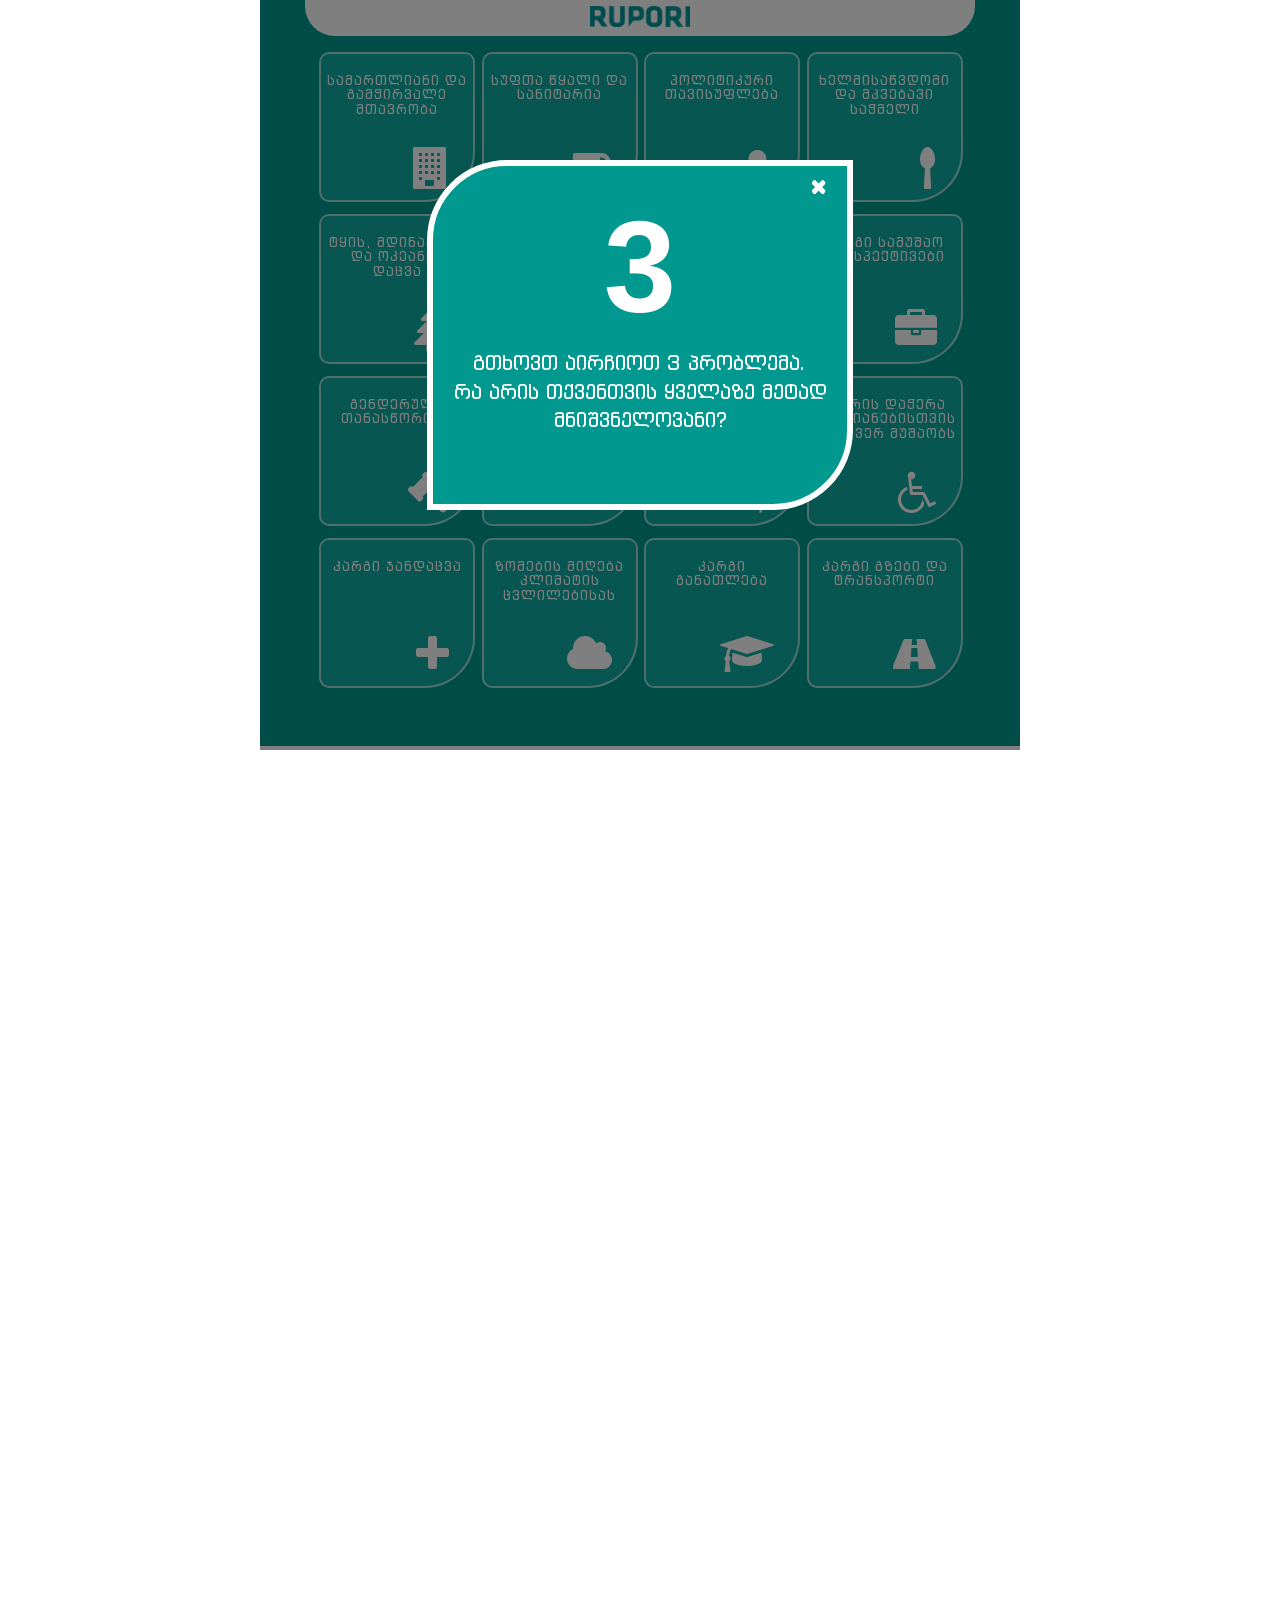
==== index.html @ c6586e13 "remove rubbish from social buttons" ====
<!DOCTYPE html>
<html lang="en">
<head>
    <meta http-equiv="Content-Type" content="text/html; charset=UTF-8">
    <meta charset="utf-8">
    <title>Rupori FB</title>
    <meta name="viewport" content="width=device-width, initial-scale=1.0">
    <meta name="description" content="">
    <meta name="author" content="">
    <!-- Le styles -->
    <link rel="stylesheet" type="text/css" href="dist/css/metro-bootstrap.min.css">
    <link rel="stylesheet" href="styles/font-awesome.min.css">
    <!-- documentation styles -->
    <link rel="stylesheet" type="text/css" href="styles/docs.css">
    <link rel="stylesheet" type="text/css" href="styles/styles.css">
    <link rel="shortcut icon" type="image/png" href="fav.png"/>

    <!-- Le HTML5 shim, for IE6-8 support of HTML5 elements -->
    <!--[if lt IE 9]>
      <script src="http://html5shim.googlecode.com/svn/trunk/html5.js"></script>
    <![endif]-->
    <script type="text/javascript" src="http://w.sharethis.com/button/buttons.js"></script>
    <script type="text/javascript">
      stLight.options({
        publisher: "8b19cd07-ea9c-4de0-a955-65dc90b74070",
        doNotHash: true,
        doNotCopy: false,
        hashAddressBar: false
      });
    </script>

</head>  
<body data-spy="scroll" data-target=".subnav" data-offset="50" screen_capture_injected="true">

<script>
  window.fbAsyncInit = function() {
    FB.init({
      appId      : '884890331523133',
      xfbml      : true,
      version    : 'v2.2'
    });
    function onLogin(response) {
      if (response.status == 'connected') {
        FB.api('/me?fields=first_name', function(data) {
          var welcomeBlock = document.getElementById('fb-welcome');
          welcomeBlock.innerHTML = 'Hello, ' + data.first_name + '!';
        });
      }
    }

    FB.getLoginStatus(function(response) {
      // Check login status on load, and if the user is
      // already logged in, go directly to the welcome message.
      if (response.status == 'connected') {
        onLogin(response);
      } else {
        // Otherwise, show Login dialog first.
        FB.login(function(response) {
          onLogin(response);
        }, {scope: 'user_friends, email'});
      }
    });
  };

  (function(d, s, id){
     var js, fjs = d.getElementsByTagName(s)[0];
     if (d.getElementById(id)) {return;}
     js = d.createElement(s); js.id = id;
     js.src = "//connect.facebook.net/en_US/sdk.js";
     fjs.parentNode.insertBefore(js, fjs);
   }(document, 'script', 'facebook-jssdk'));
</script>

<h1 id="fb-welcome"></h1>

<div id="over">
  <div class="dialog">
    <i class="close fa fa-close fa-1x"></i>
    <h1>3</h1>
    გთხოვთ აირჩიოთ 3 პრობლემა.
    <br>რა არის თქვენთვის ყველაზე მეტად მნიშვნელოვანი?
  </div>
</div>

<div id="mess">
  <div class="data">
    <img src="images/data.png">
  </div>
  <div class="thank">
    <span>გმადლობთ!</span>თქვენი ხმა მიღებულია...
    <div>გთხოვთ გააზიარეთ ეს ინფორმაცია:</div>
  </div>
  <div class="social">
    <span class='st_facebook_large' displayText='Facebook' st_url="" st_title="" st_image="" st_summary=""></span>
    <span class='st_twitter_large' displayText='Tweet' st_url="" st_title="" st_image="" st_summary=""></span>
    <span class='st_linkedin_large' displayText='LinkedIn' st_url="" st_title="" st_image="" st_summary=""></span>
  </div>
</div>

<div id="app">
  <div class="head">
    <div class="logo">
      <img src="images/logo-blue.png" width="100">
    </div>
    <div class="lang">
      <div class="geo act">ქარ</div>
      <div class="rus">рус</div>
      <div class="eng">eng</div>
    </div>
  </div>
  <div class="tiles">
      <div class="col-sm-3 col-md-3">
        <div class="thumbnail tile tile-medium tile-blue col-md-3" id="1">
          <a href="#">
            <h1>სამართლიანი და გამჭირვალე მთავრობა</h1>
          </a>
        <i class="fa fa-building fa-3x"></i>
        </div>
      </div>
      <div class="col-sm-3 col-md-3">
        <div class="thumbnail tile tile-medium tile-green col-md-3" id="2">
          <a href="#">
            <h1>სუფთა წყალი და სანიტარია</h1>
          </a>
        <i class="fa fa-coffee fa-3x"></i>
        </div>
      </div>
      <div class="col-sm-3 col-md-3">
        <div class="thumbnail tile tile-medium tile-red col-md-3" id="3">
          <a href="#">
              <h1>პოლიტიკური თავისუფლება</h1>
          </a>
        <i class="fa fa-user fa-3x"></i>
        </div>
      </div>
      <div class="col-sm-3 col-md-3">
        <div class="thumbnail tile tile-medium tile-yellow col-md-3" id="4">
          <a href="#">
              <h1>ხელმისაწვდომი და მკვებავი საჭმელი</h1>
          </a>
        <i class="fa fa-spoon fa-3x"></i>
        </div>
      </div>
      <div class="col-sm-3 col-md-3">
        <div class="thumbnail tile tile-medium tile-pink col-md-3" id="5">
          <a href="#">
              <h1>ტყის, მდინარისა და ოკეანის დაცვა</h1>
          </a>
        <i class="fa fa-tree fa-3x"></i>
        </div>
      </div>
      <div class="col-sm-3 col-md-3">
        <div class="thumbnail tile tile-medium tile-purple col-md-3" id="6">
          <a href="#">
              <h1>კრიმინალისა და ძალადობისგან დაცვა</h1>
          </a>
        <i class="fa fa-shield fa-3x"></i>
        </div>
      </div>
      <div class="col-sm-3 col-md-3">
        <div class="thumbnail tile tile-medium tile-lime col-md-3" id="7">
          <a href="#">
              <h1>სატელეფონო და ინტერნეტ კავშირი</h1>
          </a>
        <i class="fa fa-globe fa-3x"></i>
        </div>
      </div>
      <div class="col-sm-3 col-md-3">
        <div class="thumbnail tile tile-medium tile-magenta col-md-3" id="8">
          <a href="#">
              <h1>კარგი სამუშაო პერსპექტივები</h1>
          </a>
        <i class="fa fa-briefcase fa-3x"></i>
        </div>
      </div>
      <div class="col-sm-3 col-md-3">
        <div class="thumbnail tile tile-medium tile-teal col-md-3" id="9">
          <a href="#">
              <h1>გენდერული თანასწორობა</h1>
          </a>
        <i class="fa fa-legal fa-3x"></i>
        </div>
      </div>
      <div class="col-sm-3 col-md-3">
        <div class="thumbnail tile tile-medium tile-turquoise col-md-3" id="10">
          <a href="#">
              <h1>დევნისა და დისკრიმინაციისგან თავისუფლება</h1>
          </a>
        <i class="fa fa-ban fa-3x"></i>
        </div>
      </div>
      <div class="col-sm-3 col-md-3">
        <div class="thumbnail tile tile-medium tile-green-sea col-md-3" id="11">
          <a href="#">
              <h1>საიმედო ენერგია სახლში</h1>
          </a>
        <i class="fa fa-bolt fa-3x"></i>
        </div>
      </div>
      <div class="col-sm-3 col-md-3">
        <div class="thumbnail tile tile-medium tile-emerald col-md-3" id="12">
          <a href="#">
              <h1>მხარის დაჭერა ადამიანებისთვის ვინც ვერ მუშაობს</h1>
          </a>
        <i class="fa fa-wheelchair fa-3x"></i>
        </div>
      </div>
      <div class="col-sm-3 col-md-3">
        <div class="thumbnail tile tile-medium nephritis col-md-3" id="13">
          <a href="#">
              <h1>კარგი ჯანდაცვა</h1>
          </a>
        <i class="fa fa-plus fa-3x"></i>
        </div>
      </div>
      <div class="col-sm-3 col-md-3">
        <div class="thumbnail tile tile-medium tile-peter-river col-md-3" id="14">
          <a href="#">
              <h1>ზომების მიღება კლიმატის ცვლილებისას</h1>
          </a>
        <i class="fa fa-cloud fa-3x"></i>
        </div>
      </div>
      <div class="col-sm-3 col-md-3">
        <div class="thumbnail tile tile-medium tile-belize-hole col-md-3" id="15">
          <a href="#">
              <h1>კარგი განათლება</h1>
          </a>
        <i class="fa fa-graduation-cap fa-3x"></i>
        </div>
      </div>
      <div class="col-sm-3 col-md-3">
        <div class="thumbnail tile tile-medium tile-amethyst col-md-3" id="16">
          <a href="#">
              <h1>კარგი გზები და ტრანსპორტი</h1>
          </a>
        <i class="fa fa-road fa-3x"></i>
        </div>
      </div>
  </div>
</div>

  <!-- JS -->
  <script type="text/javascript" src="scripts/vendor/jquery-1.11.1.min.js"></script>
  <script type="text/javascript" src="scripts/vendor/jquery.transit.min.js"></script>
  <script type="text/javascript" src="scripts/vendor/bootstrap.min.js"></script>
  <script type="text/javascript" src="scripts/metro-docs.js"></script>

  <script>
  $(window).load(function(){

    // bounce effect
    $.cssEase['bounce'] =
      'cubic-bezier(0,1,0.5,1.3)';

    $('#over').transition({ opacity: 1 });
    $('#app').transition({ opacity: 1});
    $('.dialog').transition({
      y: 80,
      duration: 500,
      delay: 100 });

    // close
    $('.close').click(function() {
      $('.dialog').transition({ display: 'none' });
      $('#over').transition({ opacity: '0' });
      $('#over').transition({ visibility: 'hidden' });
    });

    // $('.tile').transition({ scale: 2.2 });
    var cnt = 1;
    $('.tile').click(function(){

      $(this).css({opacity: 0.5, background: '#333' });
      $(this).transition({ scale: 0.9 });

      // finish
      if((cnt ++) == 3){
        $('.tiles').transition({ opacity: '0.6', delay: 300 });
        $('#over').transition({ visibility: 'visible'  });
        $('#over').transition({ opacity: '1', background: 'rgba(0, 0, 0, 0.4)', delay: 1200  });
        $('#mess').transition({ visibility: 'visible', duration: 900, delay: 1800, y: 100 }, 'bounce');
      }
    });

  });

  </script>

</body>
</html>
---- styles/docs.css ----
/*!
 *  Documentation Styles
 *  specific styles for the documentation pages
 */

body {
  min-height: 2000px;
}
.navbar-static-top {
  margin-bottom: 19px;
}
.navbar
{
	min-height:124px;
}

.bsnavbar
{
  margin-bottom: 19px;
	min-height:124px;
}

/*
 * Side navigation
 *
 * Scrollspy and affixed enhanced navigation to highlight sections and secondary
 * sections of docs content.
 */

/* By default it's not affixed in mobile views, so undo that */
.bs-sidebar.affix {
  position: static;
}

/* First level of nav */
.bs-sidenav {
  margin-top: 30px;
  margin-bottom: 30px;
  padding-top:    10px;
  padding-bottom: 10px;
  text-shadow: 0 1px 0 #fff;
  background-color: #f5f5f5;
}

/* All levels of nav */
.bs-sidebar .nav > li > a {
  display: block;
  color: #716b7a;
  padding: 5px 20px;
}
.bs-sidebar .nav > li > a:hover,
.bs-sidebar .nav > li > a:focus {
  text-decoration: none;
  background-color: #eee;
  
}
.bs-sidebar .nav > .active > a,
.bs-sidebar .nav > .active:hover > a,
.bs-sidebar .nav > .active:focus > a {
  font-weight: bold;
  color: #2e8bcc;
  background-color: transparent;
  border-right: 1px solid #2e8bcc;
}


.bs-sidebar .nav .nav > li > a {
  padding-top:    3px;
  padding-bottom: 3px;
  padding-left: 30px;
  font-size: 90%;
}

/* Show and affix the side nav when space allows it */
@media (min-width: 992px) {
  .bs-sidebar .nav > .active > ul {
    display: block;
  }
  /* Widen the fixed sidebar */
  .bs-sidebar.affix,
  .bs-sidebar.affix-bottom {
    width: 213px;
  }
  .bs-sidebar.affix {
    position: fixed; /* Undo the static from mobile first approach */
    
  }
  .bs-sidebar.affix-bottom {
    position: absolute; /* Undo the static from mobile first approach */
  }
  .bs-sidebar.affix-bottom .bs-sidenav,
  .bs-sidebar.affix .bs-sidenav {
    margin-top: 0;
    margin-bottom: 0;
  }
}
@media (min-width: 1200px) {
  /* Widen the fixed sidebar again */
  .bs-sidebar.affix-bottom,
  .bs-sidebar.affix {
    width: 263px;
  }
}

/*
 * Footer
 *
 * Separated section of content at the bottom of all pages, save the homepage.
 */

.bs-footer {
  padding-top: 40px;
  padding-bottom: 30px;
  margin-top: 100px;
  color: #777;
  text-align: center;
  border-top: 1px solid #e5e5e5;
}
.footer-links {
  margin: 10px 0;
  padding-left: 0;
}
.footer-links li {
  display: inline;
  padding: 0 2px;
}
.footer-links li:first-child {
  padding-left: 0;
}

@media (min-width: 768px) {
  .bs-footer {
    text-align: left;
  }
  .bs-footer p {
    margin-bottom: 0;
  }
}

/*
 * Banner Ads
 *
 * Styles for displaying the banner ads
 */
.bannerad {
  display:block; 
  background: #2777ad; 
  border: 0; 
  box-shadow: inset 0 3px 5px rgba(0,0,0,.075);
  font-size: 13px; 
  height: 115px; 
  line-height: 16px;
  margin-top: 4px; 
  overflow: hidden; 
  text-align: left;
  width: 300px;
}
.bannerad-img {
  border: none; 
  display: inline; 
  float: left; 
  height: 100px; 
  margin: 9px; 
  margin: 7px 9px 9px 9px;
  width: 130px;
}
.bannerad-text {
  display: block; 
  float: none; 
  margin-left: 145px;
  padding-top: 11px;
  width: 142px; 
}
.bannerad-text a {
  color: #fff;
  font-weight: bold; 
  text-decoration: none;
}
.bannerad-text a small {
  font-weight: normal; 
}
.bannerad-tag {
  color: #cdbfe3;
  display: block; 
  float: none; 
  margin-left: 145px;
  margin-top: 9px; 
  text-align: left; 
  width: 142px; 
  color: #999999;
}
.bannerad-tag a {
  color: #fff;
  text-decoration: none;
}
@media screen and (min-width: 768px) {
  .bannerad {
    border-radius: 4px;
    box-shadow: inset 0 3px 5px rgba(0,0,0,.075), 0 1px 0 rgba(255,255,255,.1);
  }
}
@media screen and (min-width: 992px) {
  .bannerad {
  }
}
---- styles/styles.css ----
@font-face {
    font-family: BPG;
    src: url(../fonts/bpg-square.ttf);
}

@font-face {
    font-family: BPG-Super;
    src: url(../fonts/bpg-square-super.ttf);
}

#app {
  background: #00988F;
  max-width: 760px;
  position: absolute;
  top: 0;
  left: 0;
  right: 0;
  margin-right: auto;
  margin-left: auto;
  opacity: 0;
}
#app .head {
  margin-left: auto;
  margin-right: auto;
  max-width: 670px;
  background: #fff;
  height: 36px;
  border-radius: 0px 0px 30px 30px;
}
#app .head .logo img {
  padding-top:6px;
  margin-left: auto;
  margin-right: auto;
  display: block;
}
#app .head .lang {
  height: 30px;
  float: right;
  width: 150px;
  position: absolute;
  left: 68%;
  top: 6px;
  display: none;
}
#app .head .lang div {
  background-repeat:no-repeat;
  background-size:contain;
  background-position:center;
  width: 32px;
  height: 24px;
  line-height: 20px;
  font-size: 14px;
  float: left;
  margin-left: 4px;
  text-align: center;
  color: #10aca3;
}
#app .head .lang div:hover {
  opacity: 1;
  cursor: pointer;
}
#app .head .lang .geo {
}
#app .head .lang .eng {
}
#app .head .lang .rus {
}
.act {
  opacity: 1;
  border-bottom: 4px solid #10aca3;
  margin-left: 10px;
  font-size: 14px !important;
}
.tiles {
  max-width: 650px;
  height: 700px;
  margin-left: 5%;
  margin-top: 10px;
}
.tiles h1 {
  font-size: 13px;
  letter-spacing: 1px;
  position: relative;
  top: -4px;
  font-family: BPG !important;
}
.tiles .tile {
  border-radius: 10px 10px 50px 10px;
  opacity: 1;
  border: 2px solid rgba(255, 255, 255, 0.6);
  background: #10aca3;
  margin: 6px;
  width: 156px;
  width: 156px;
  -webkit-box-sizing: border-box; /* Safari/Chrome, other WebKit */
  -moz-box-sizing: border-box;    /* Firefox, other Gecko */
  box-sizing: border-box;         /* Opera/IE 8+ */
}
.tiles .tile:hover {
  border: 4px solid rgba(255, 255, 255, 1);
}
.tiles .tile a {
  height: 70px;
  display: block;
}
.tiles .tile .fa {
  color: #fff;
  z-index: 2;
  position: relative;
  float: right;
  margin-right: 20px;
}
#over {
  position: absolute;
  background: rgba(0, 0, 0, 0.5);
  z-index: 4;
  max-width: 760px;
  height: 750px;
  margin-right: auto;
  margin-left: auto;
  left: 0;
  right: 0;
  top: 0;
  opacity: 0;
  font-family: BPG !important;
}
#over .dialog {
  background: #00988F;
  width: 56%;
  height: 350px;
  padding-top: 10px;
  margin-top: 80px;
  border: 6px solid #fff;
  z-index: 2;
  margin-left: auto;
  margin-right: auto;
  left: 0;
  right: 0;
  font-size: 20px;
  text-align: center;
  color: #fff;
  border-radius: 80px 0px 80px 0px;
  padding-left: 10px;
  padding-right: 10px;
}
#over .dialog h1 {
  font-size: 130px;
  font-weight: bold;
  color: #fff;
  margin-top: 20px;
}
#over .dialog .close {
  color: #fff;
  position: relative;
  left: -10px;
  opacity: 1;
}
#mess {
  position: absolute;
  margin-left: auto;
  margin-right: auto;
  left: 0;
  right: 0;
  margin-top: 100px;
  z-index: 9;
  color: #fff;
  font-size: 20px;
  width: 300px;
  height: 100px;
  visibility: hidden;
  font-family: BPG-Super !important;
}
#mess .thank {
  text-align: center;
  margin-left: 20px;
  margin-right: 20px;
  top: -150px;
  position: relative;
}
#mess .social {
  text-align: center;
  margin-left: 20px;
  margin-right: 20px;
  top: -130px;
  position: relative;
}
#mess .thank span {
  font-size: 36px;
}
#mess .thank div {
  margin-top: 50px;
}
#mess .data {
  position:relative;
  top: -120px;
  width:240px;
  height: 240px;
  margin-left: auto;
  margin-right: auto;
}
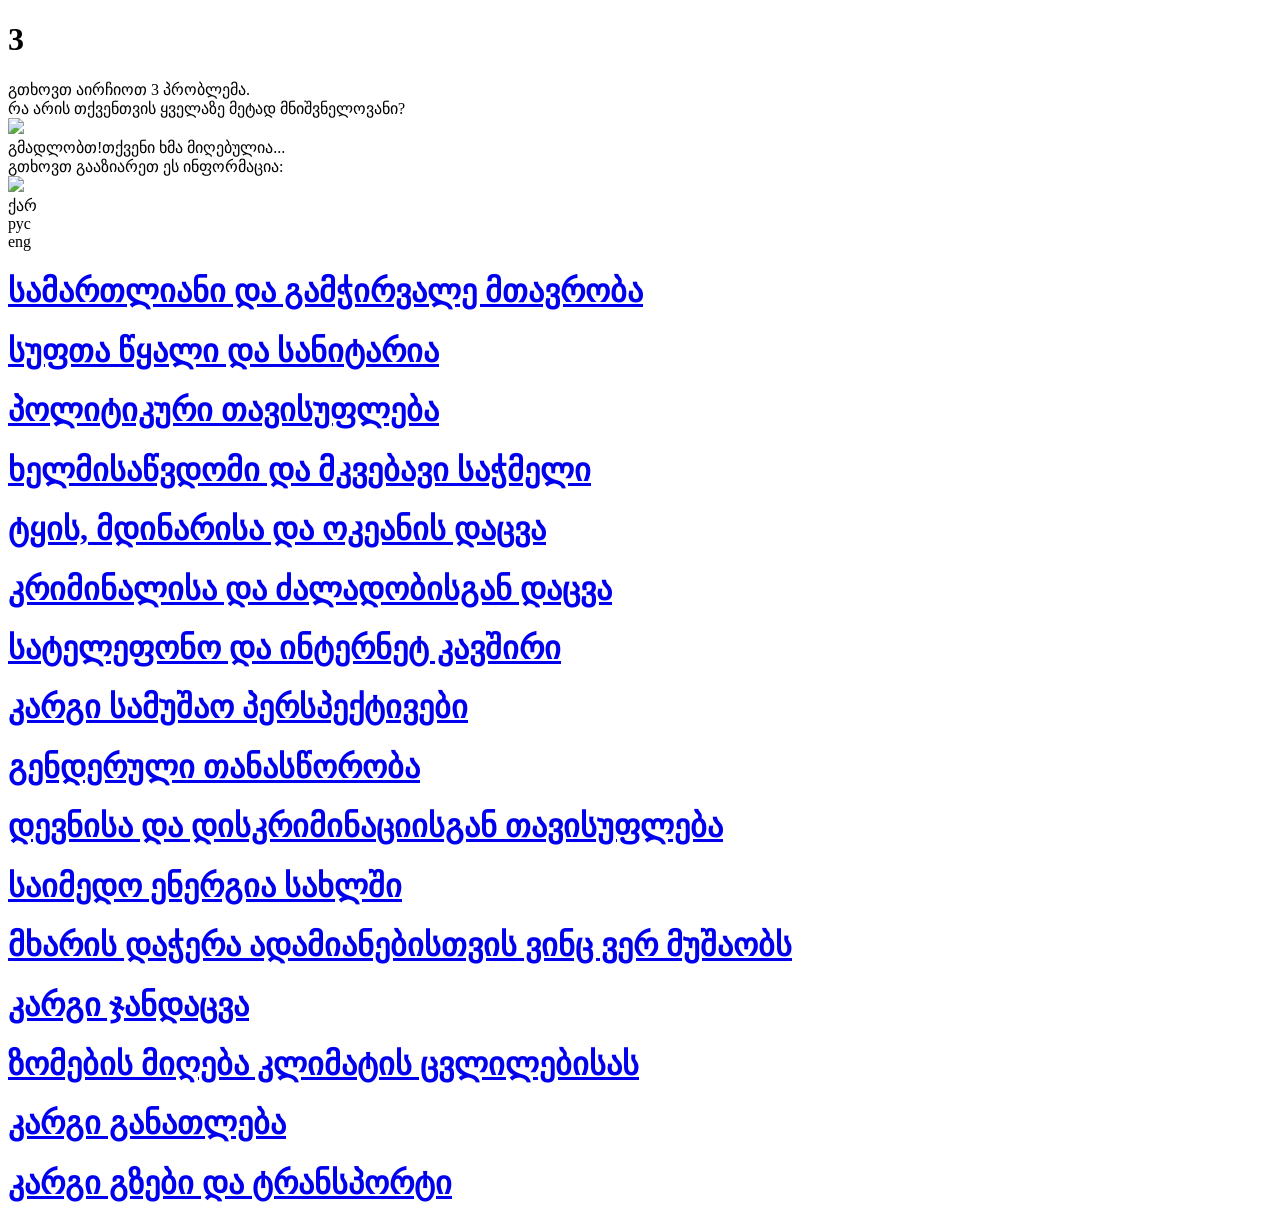
==== commit d4f4a305: "add fb-root to body" ====
--- a/index.html
+++ b/index.html
@@ -3,23 +3,23 @@
 <head>
     <meta http-equiv="Content-Type" content="text/html; charset=UTF-8">
     <meta charset="utf-8">
-    <title>Rupori FB</title>
+    <title>გამოკითხვა</title>
     <meta name="viewport" content="width=device-width, initial-scale=1.0">
     <meta name="description" content="">
     <meta name="author" content="">
     <!-- Le styles -->
-    <link rel="stylesheet" type="text/css" href="dist/css/metro-bootstrap.min.css">
-    <link rel="stylesheet" href="styles/font-awesome.min.css">
+    <link rel="stylesheet" type="text/css" href="poll/dist/css/metro-bootstrap.min.css">
+    <link rel="stylesheet" href="poll/styles/font-awesome.min.css">
     <!-- documentation styles -->
-    <link rel="stylesheet" type="text/css" href="styles/docs.css">
-    <link rel="stylesheet" type="text/css" href="styles/styles.css">
-    <link rel="shortcut icon" type="image/png" href="fav.png"/>
+    <link rel="stylesheet" type="text/css" href="poll/styles/docs.css">
+    <link rel="stylesheet" type="text/css" href="poll/styles/styles.css">
+    <link rel="shortcut icon" type="image/png" href="poll/fav.png"/>
 
     <!-- Le HTML5 shim, for IE6-8 support of HTML5 elements -->
     <!--[if lt IE 9]>
       <script src="http://html5shim.googlecode.com/svn/trunk/html5.js"></script>
     <![endif]-->
-    <script type="text/javascript" src="http://w.sharethis.com/button/buttons.js"></script>
+    <script type="text/javascript" src="poll/scripts/buttons.js"></script>
     <script type="text/javascript">
       stLight.options({
         publisher: "8b19cd07-ea9c-4de0-a955-65dc90b74070",
@@ -31,6 +31,8 @@
 
 </head>  
 <body data-spy="scroll" data-target=".subnav" data-offset="50" screen_capture_injected="true">
+	
+<div id="fb-root"></div>
 
 <script>
   window.fbAsyncInit = function() {
@@ -84,7 +86,7 @@
 
 <div id="mess">
   <div class="data">
-    <img src="images/data.png">
+    <img src="poll/images/data.png">
   </div>
   <div class="thank">
     <span>გმადლობთ!</span>თქვენი ხმა მიღებულია...
@@ -100,7 +102,7 @@
 <div id="app">
   <div class="head">
     <div class="logo">
-      <img src="images/logo-blue.png" width="100">
+      <img src="poll/images/logo-blue.png" width="100">
     </div>
     <div class="lang">
       <div class="geo act">ქარ</div>
@@ -241,10 +243,10 @@
 </div>
 
   <!-- JS -->
-  <script type="text/javascript" src="scripts/vendor/jquery-1.11.1.min.js"></script>
-  <script type="text/javascript" src="scripts/vendor/jquery.transit.min.js"></script>
-  <script type="text/javascript" src="scripts/vendor/bootstrap.min.js"></script>
-  <script type="text/javascript" src="scripts/metro-docs.js"></script>
+  <script type="text/javascript" src="poll/scripts/vendor/jquery-1.11.1.min.js"></script>
+  <script type="text/javascript" src="poll/scripts/vendor/jquery.transit.min.js"></script>
+  <script type="text/javascript" src="poll/scripts/vendor/bootstrap.min.js"></script>
+  <script type="text/javascript" src="poll/scripts/metro-docs.js"></script>
 
   <script>
   $(window).load(function(){
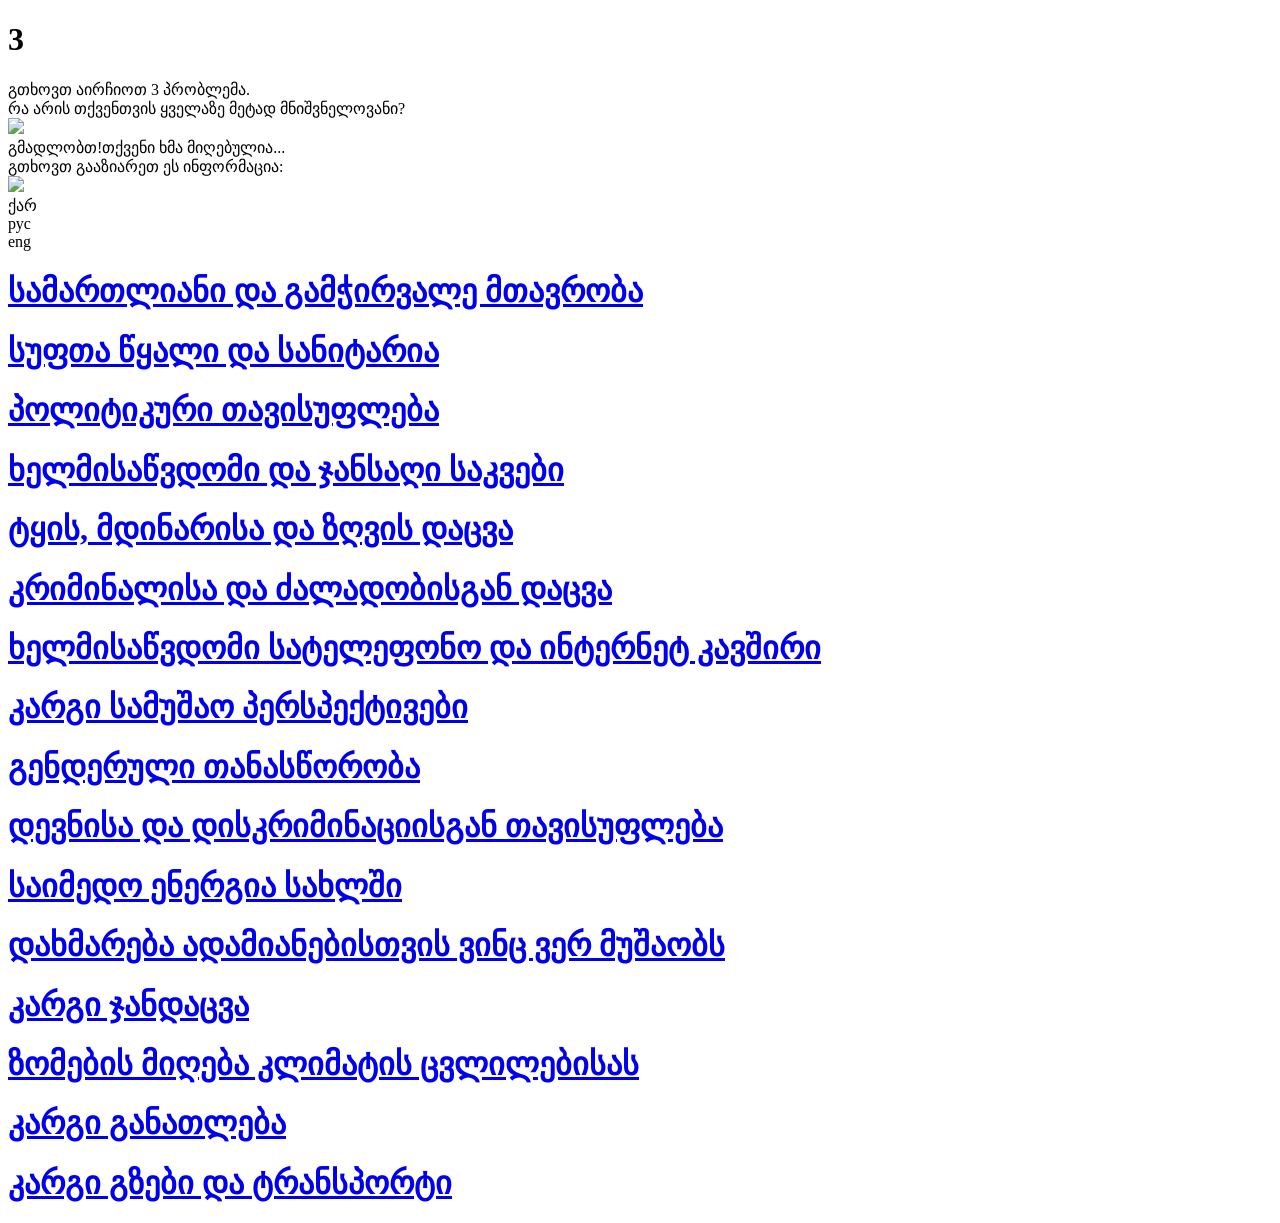
==== commit 3a2dcd04: "change titles" ====
--- a/index.html
+++ b/index.html
@@ -8,18 +8,18 @@
     <meta name="description" content="">
     <meta name="author" content="">
     <!-- Le styles -->
-    <link rel="stylesheet" type="text/css" href="poll/dist/css/metro-bootstrap.min.css">
-    <link rel="stylesheet" href="poll/styles/font-awesome.min.css">
+    <link rel="stylesheet" type="text/css" href="https://rupori.org/poll/dist/css/metro-bootstrap.min.css">
+    <link rel="stylesheet" href="https://rupori.org/poll/styles/font-awesome.min.css">
     <!-- documentation styles -->
-    <link rel="stylesheet" type="text/css" href="poll/styles/docs.css">
-    <link rel="stylesheet" type="text/css" href="poll/styles/styles.css">
-    <link rel="shortcut icon" type="image/png" href="poll/fav.png"/>
+    <link rel="stylesheet" type="text/css" href="https://rupori.org/poll/styles/docs.css">
+    <link rel="stylesheet" type="text/css" href="https://rupori.org/poll/styles/styles.css">
+    <link rel="shortcut icon" type="image/png" href="https://rupori.org/poll/fav.png"/>
 
     <!-- Le HTML5 shim, for IE6-8 support of HTML5 elements -->
     <!--[if lt IE 9]>
       <script src="http://html5shim.googlecode.com/svn/trunk/html5.js"></script>
     <![endif]-->
-    <script type="text/javascript" src="poll/scripts/buttons.js"></script>
+    <script type="text/javascript" src="https://rupori.org/poll/scripts/buttons.js"></script>
     <script type="text/javascript">
       stLight.options({
         publisher: "8b19cd07-ea9c-4de0-a955-65dc90b74070",
@@ -45,7 +45,7 @@
       if (response.status == 'connected') {
         FB.api('/me?fields=first_name', function(data) {
           var welcomeBlock = document.getElementById('fb-welcome');
-          welcomeBlock.innerHTML = 'Hello, ' + data.first_name + '!';
+          // welcomeBlock.innerHTML = 'Hello, ' + data.first_name + '!';
         });
       }
     }
@@ -73,7 +73,7 @@
    }(document, 'script', 'facebook-jssdk'));
 </script>
 
-<h1 id="fb-welcome"></h1>
+	<!--h1 id="fb-welcome"></h1-->
 
 <div id="over">
   <div class="dialog">
@@ -86,7 +86,7 @@
 
 <div id="mess">
   <div class="data">
-    <img src="poll/images/data.png">
+    <img src="https://rupori.org/poll/images/data.png">
   </div>
   <div class="thank">
     <span>გმადლობთ!</span>თქვენი ხმა მიღებულია...
@@ -102,7 +102,7 @@
 <div id="app">
   <div class="head">
     <div class="logo">
-      <img src="poll/images/logo-blue.png" width="100">
+      <img src="https://rupori.org/poll/images/logo-blue.png" width="100">
     </div>
     <div class="lang">
       <div class="geo act">ქარ</div>
@@ -138,7 +138,7 @@
       <div class="col-sm-3 col-md-3">
         <div class="thumbnail tile tile-medium tile-yellow col-md-3" id="4">
           <a href="#">
-              <h1>ხელმისაწვდომი და მკვებავი საჭმელი</h1>
+              <h1>ხელმისაწვდომი და ჯანსაღი საკვები</h1>
           </a>
         <i class="fa fa-spoon fa-3x"></i>
         </div>
@@ -146,7 +146,7 @@
       <div class="col-sm-3 col-md-3">
         <div class="thumbnail tile tile-medium tile-pink col-md-3" id="5">
           <a href="#">
-              <h1>ტყის, მდინარისა და ოკეანის დაცვა</h1>
+              <h1>ტყის, მდინარისა და ზღვის დაცვა</h1>
           </a>
         <i class="fa fa-tree fa-3x"></i>
         </div>
@@ -162,7 +162,7 @@
       <div class="col-sm-3 col-md-3">
         <div class="thumbnail tile tile-medium tile-lime col-md-3" id="7">
           <a href="#">
-              <h1>სატელეფონო და ინტერნეტ კავშირი</h1>
+              <h1>ხელმისაწვდომი სატელეფონო და ინტერნეტ კავშირი</h1>
           </a>
         <i class="fa fa-globe fa-3x"></i>
         </div>
@@ -202,7 +202,7 @@
       <div class="col-sm-3 col-md-3">
         <div class="thumbnail tile tile-medium tile-emerald col-md-3" id="12">
           <a href="#">
-              <h1>მხარის დაჭერა ადამიანებისთვის ვინც ვერ მუშაობს</h1>
+              <h1>დახმარება ადამიანებისთვის ვინც ვერ მუშაობს</h1>
           </a>
         <i class="fa fa-wheelchair fa-3x"></i>
         </div>
@@ -243,10 +243,10 @@
 </div>
 
   <!-- JS -->
-  <script type="text/javascript" src="poll/scripts/vendor/jquery-1.11.1.min.js"></script>
-  <script type="text/javascript" src="poll/scripts/vendor/jquery.transit.min.js"></script>
-  <script type="text/javascript" src="poll/scripts/vendor/bootstrap.min.js"></script>
-  <script type="text/javascript" src="poll/scripts/metro-docs.js"></script>
+  <script type="text/javascript" src="https://rupori.org/poll/scripts/vendor/jquery-1.11.1.min.js"></script>
+  <script type="text/javascript" src="https://rupori.org/poll/scripts/vendor/jquery.transit.min.js"></script>
+  <script type="text/javascript" src="https://rupori.org/poll/scripts/vendor/bootstrap.min.js"></script>
+  <script type="text/javascript" src="https://rupori.org/poll/scripts/metro-docs.js"></script>
 
   <script>
   $(window).load(function(){
@@ -280,7 +280,7 @@
       if((cnt ++) == 3){
         $('.tiles').transition({ opacity: '0.6', delay: 300 });
         $('#over').transition({ visibility: 'visible'  });
-        $('#over').transition({ opacity: '1', background: 'rgba(0, 0, 0, 0.4)', delay: 1200  });
+        $('#over').transition({ opacity: '1', background: 'rgba(0, 0, 0, 0.6) !important', delay: 1200  });
         $('#mess').transition({ visibility: 'visible', duration: 900, delay: 1800, y: 100 }, 'bounce');
       }
     });
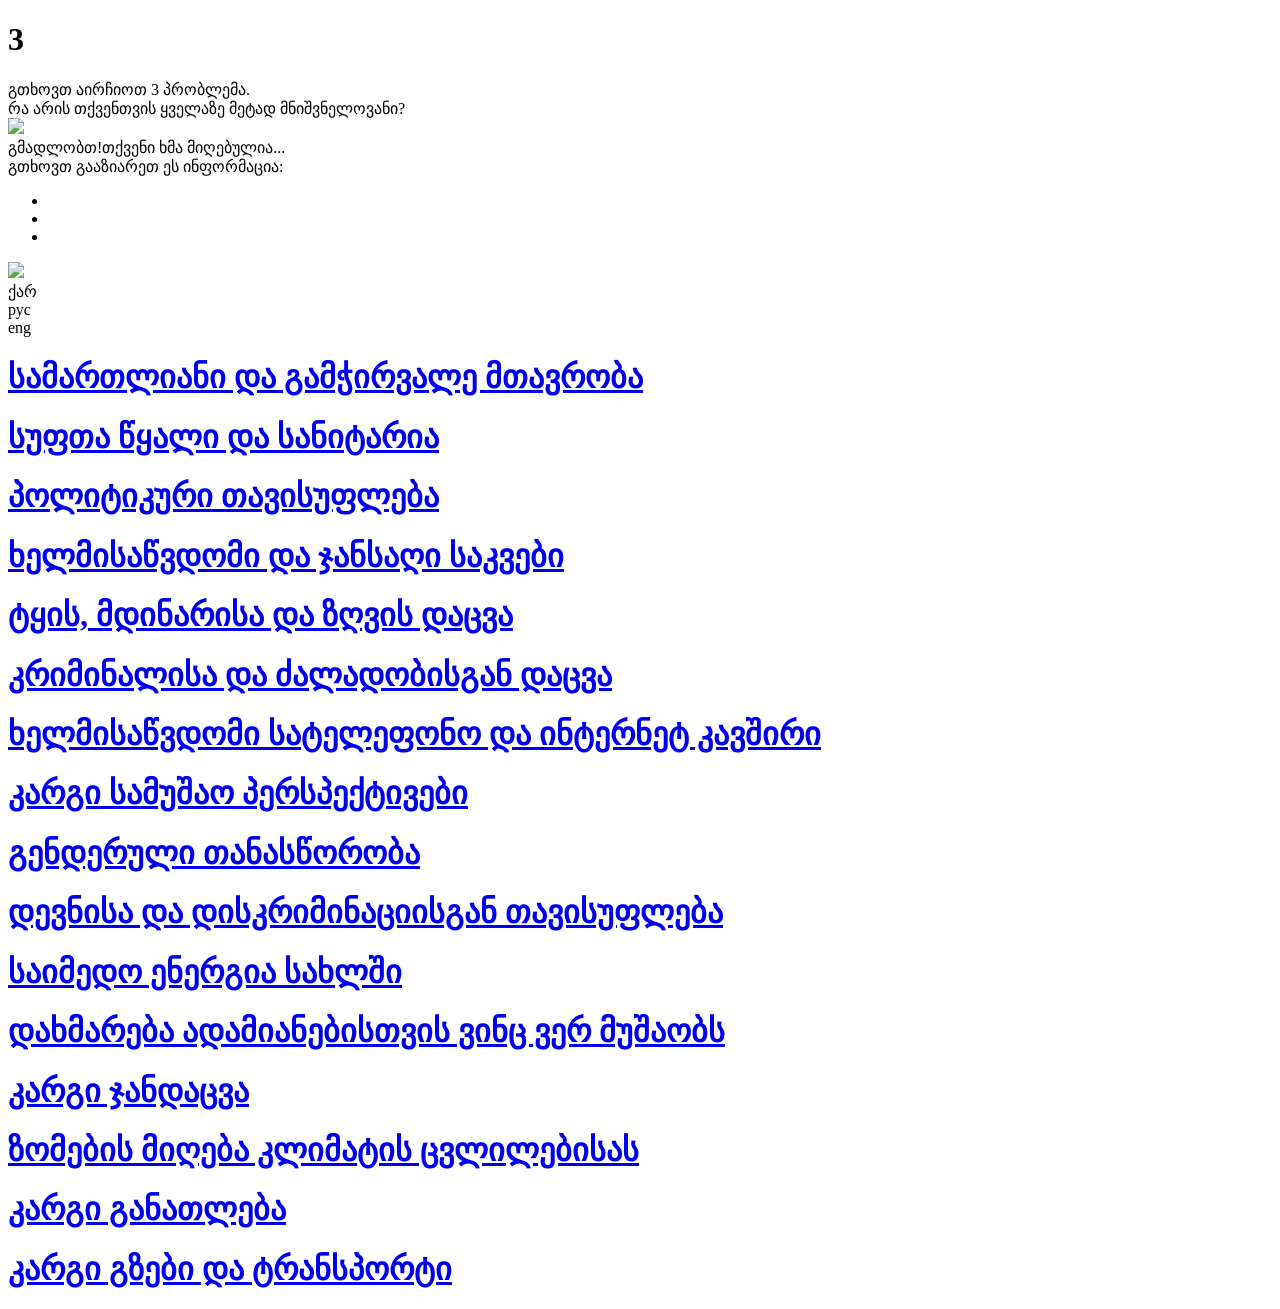
==== commit 1c9e2110: "add info for social networks, thumbnail, title, description;  new social buttons;" ====
--- a/index.html
+++ b/index.html
@@ -5,8 +5,27 @@
     <meta charset="utf-8">
     <title>გამოკითხვა</title>
     <meta name="viewport" content="width=device-width, initial-scale=1.0">
-    <meta name="description" content="">
-    <meta name="author" content="">
+    <!-- for Google -->
+	<meta name="description" content="რუპორი გამოკითხვა" />
+	<meta name="keywords" content="Rupori, Poll, Rupori poll, Rupori's poll, Rupori facebook" />
+	
+	<meta name="author" content="Rupori" />
+	<meta name="copyright" content="Rupori" />
+	<meta name="application-name" content="Rupori's Poll" />
+	
+	<!-- for Facebook -->          
+	<meta property="og:title" content="რუპორი გამოკითხვა" />
+	<meta property="og:type" content="article" />
+	<meta property="og:image" content="https://rupori.org/poll/images/thumbnail.png" />
+	<meta property="og:url" content="https://www.facebook.com/RuporiOfficial/app_884890331523133" />
+	<meta property="og:description" content="აირჩიეთ 3 პრობლემა ჩვენს ქვეყანაში. მიუთითეთ თუ რა არის თქვენთვის ყველაზე მეტად მნიშვნელოვანი." />
+	
+	<!-- for Twitter -->          
+	<meta name="twitter:card" content="summary" />
+	<meta name="twitter:title" content="რუპორი გამოკითხვა" />
+	<meta name="twitter:description" content="აირჩიეთ 3 პრობლემა ჩვენს ქვეყანაში. მიუთითეთ თუ რა არის თქვენთვის ყველაზე მეტად მნიშვნელოვანი." />
+	<meta name="twitter:image" content="https://rupori.org/poll/images/thumbnail.png" />
+	
     <!-- Le styles -->
     <link rel="stylesheet" type="text/css" href="https://rupori.org/poll/dist/css/metro-bootstrap.min.css">
     <link rel="stylesheet" href="https://rupori.org/poll/styles/font-awesome.min.css">
@@ -93,9 +112,11 @@
     <div>გთხოვთ გააზიარეთ ეს ინფორმაცია:</div>
   </div>
   <div class="social">
-    <span class='st_facebook_large' displayText='Facebook' st_url="" st_title="" st_image="" st_summary=""></span>
-    <span class='st_twitter_large' displayText='Tweet' st_url="" st_title="" st_image="" st_summary=""></span>
-    <span class='st_linkedin_large' displayText='LinkedIn' st_url="" st_title="" st_image="" st_summary=""></span>
+		<ul class="share-buttons">
+		<li><a href="http://www.facebook.com/share.php?u=https://apps.facebook.com/rupori-poll&title=რუპორი+გამოკითხვა" target="_blank" title="Share on Facebook"><i class="fa fa-facebook-square fa-2x"></i></a></li>
+		<li><a href="http://twitter.com/home?status=რუპორი+გამოკითხვა+https://apps.facebook.com/rupori-poll" target="_blank" title="Tweet"><i class="fa fa-twitter-square fa-2x"></i></a></li>
+		<li><a href="http://www.linkedin.com/shareArticle?mini=true&url=https://apps.facebook.com/rupori-poll&title=რუპორი+გამოკითხვა&source=https://apps.facebook.com/rupori-poll" target="_blank" title="Share on LinkedIn"><i class="fa fa-linkedin-square fa-2x"></i></a></li>
+		</ul>
   </div>
 </div>
 
